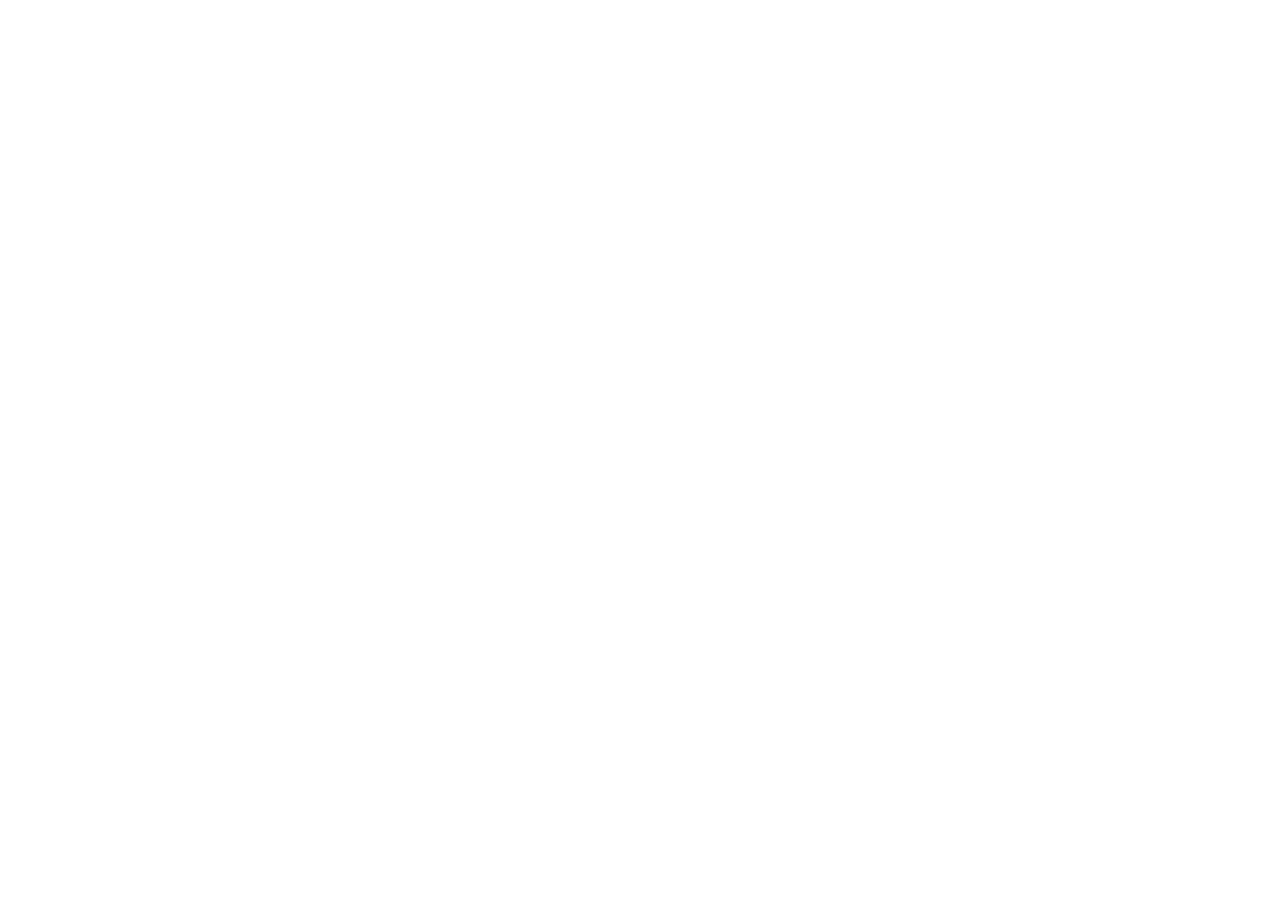
==== privacy.html @ eb2cf658 "Initial commit" ====
<!DOCTYPE html>
<html lang="en">
  <head>
    <meta charset="UTF-8" />
    <meta http-equiv="X-UA-Compatible" content="IE=edge" />
    <meta name="viewport" content="width=device-width, initial-scale=1.0" />
    <title>Revamply - Landing Page</title>
  </head>
  <body></body>
</html>
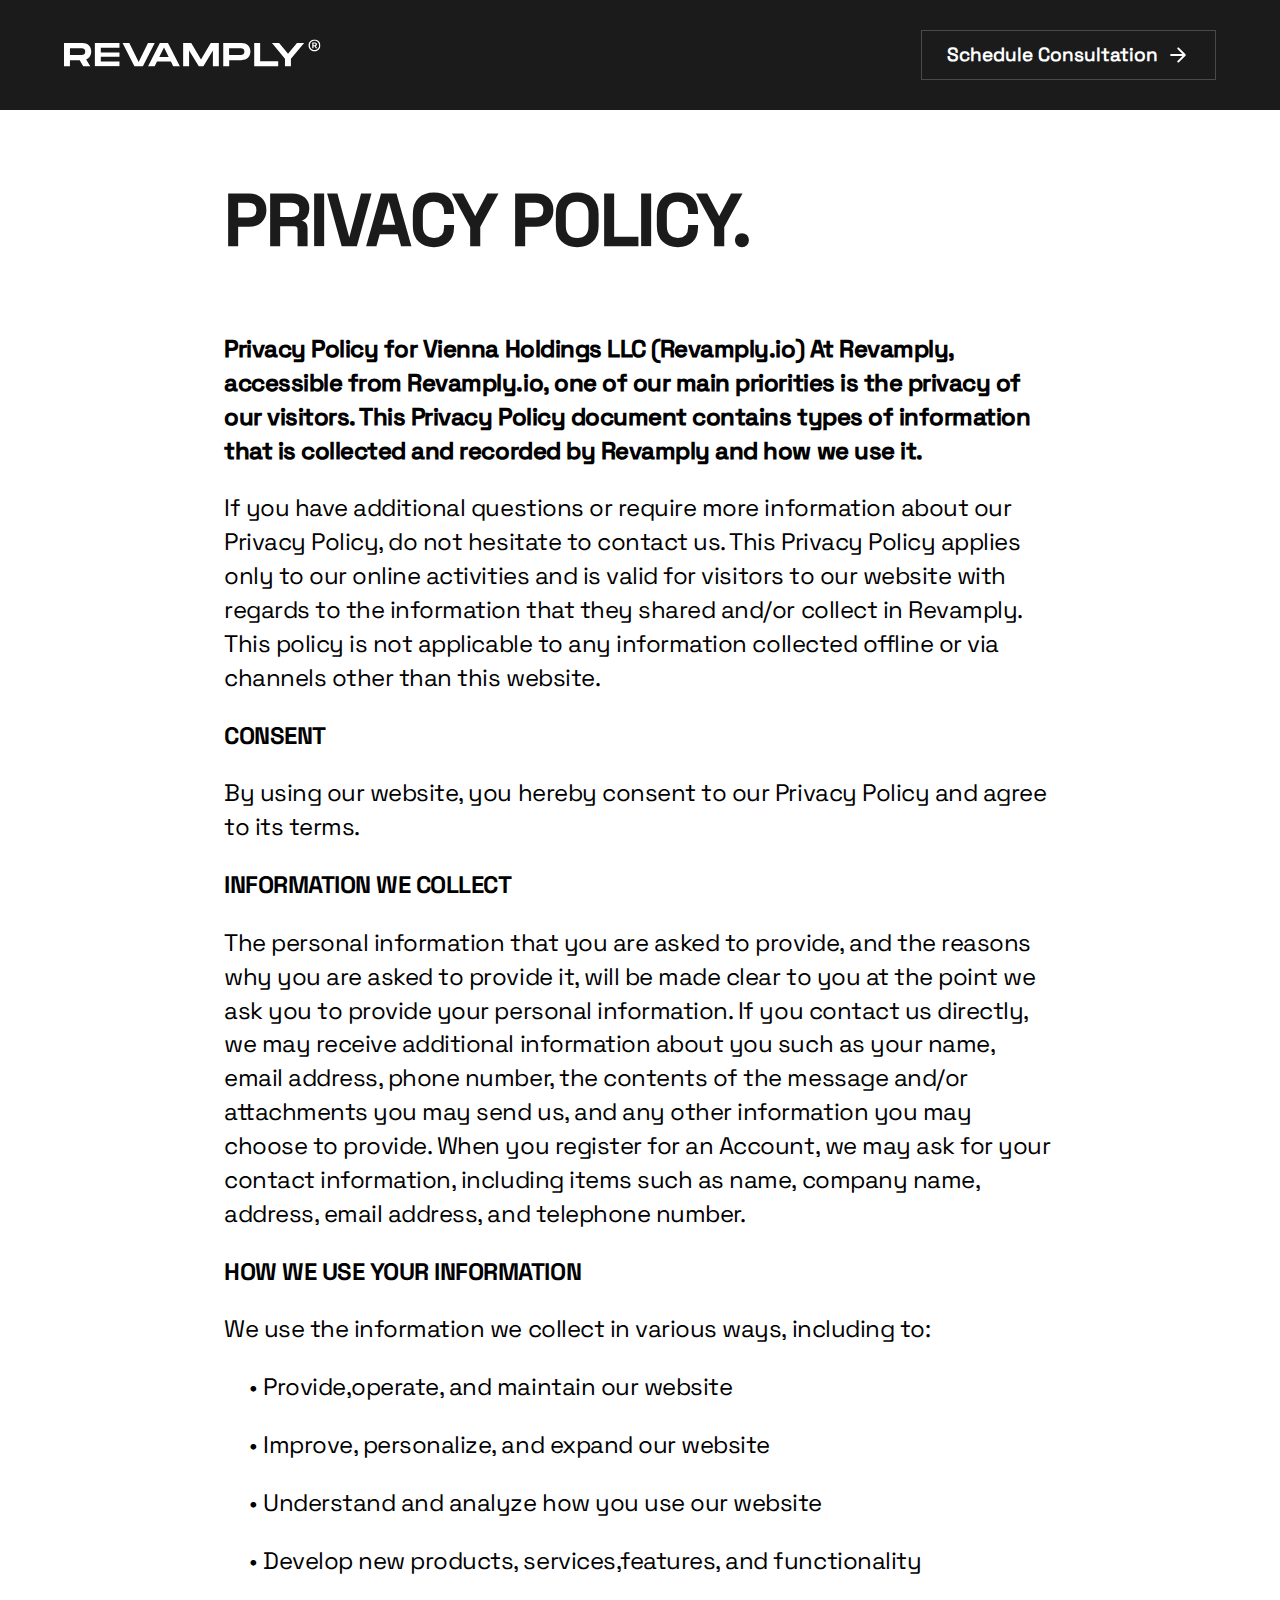
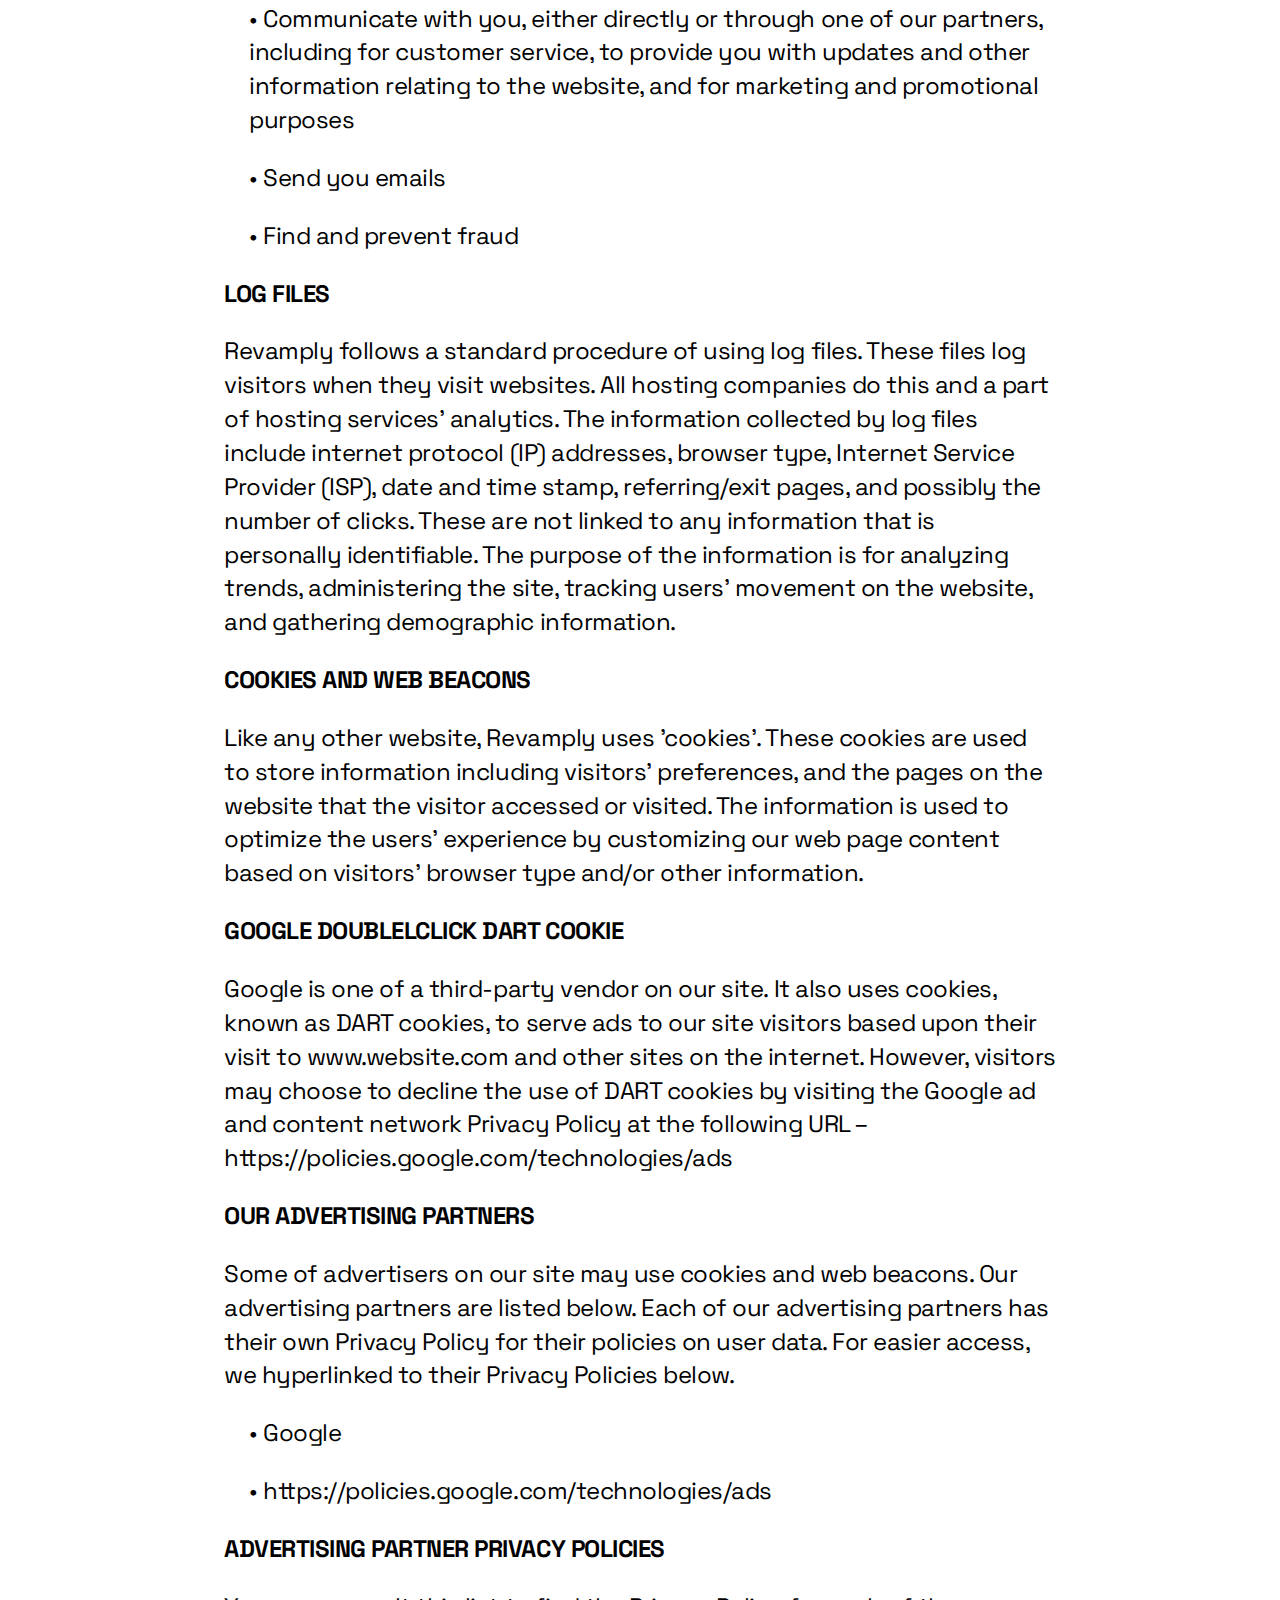
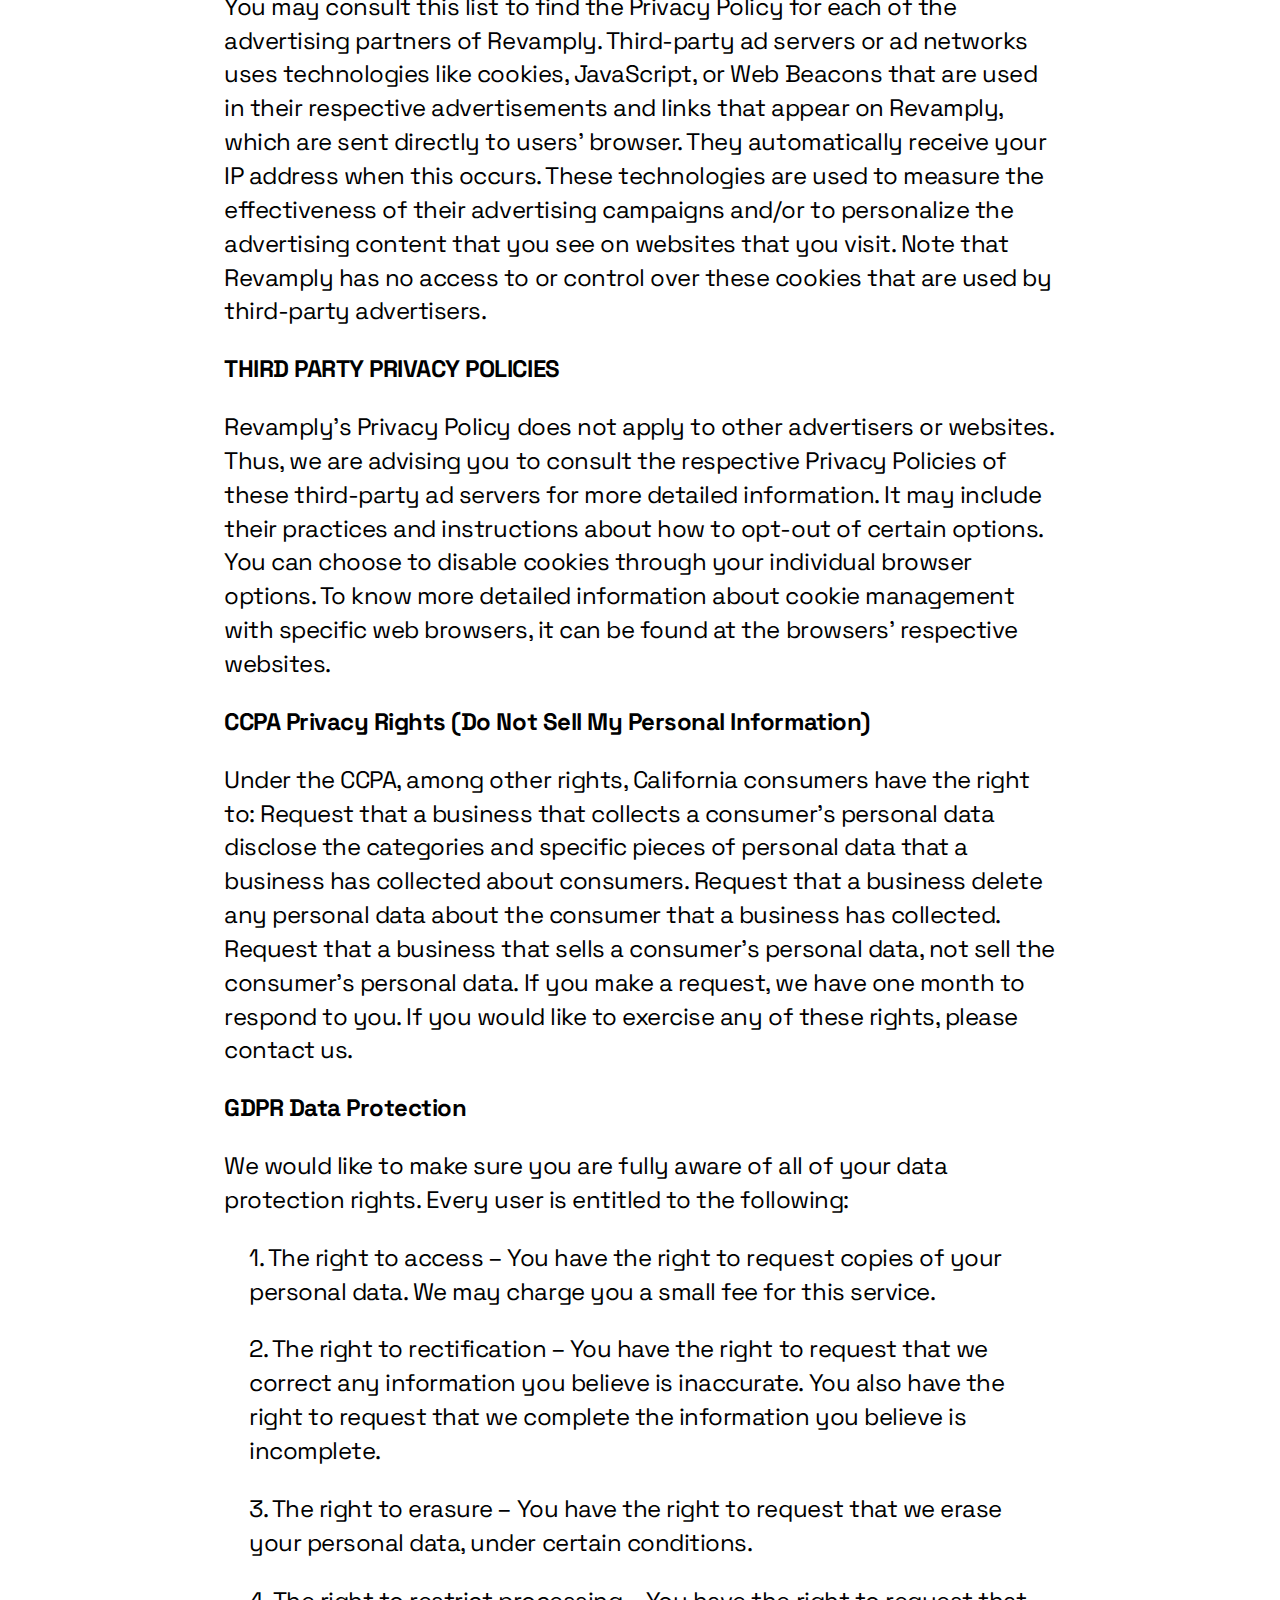
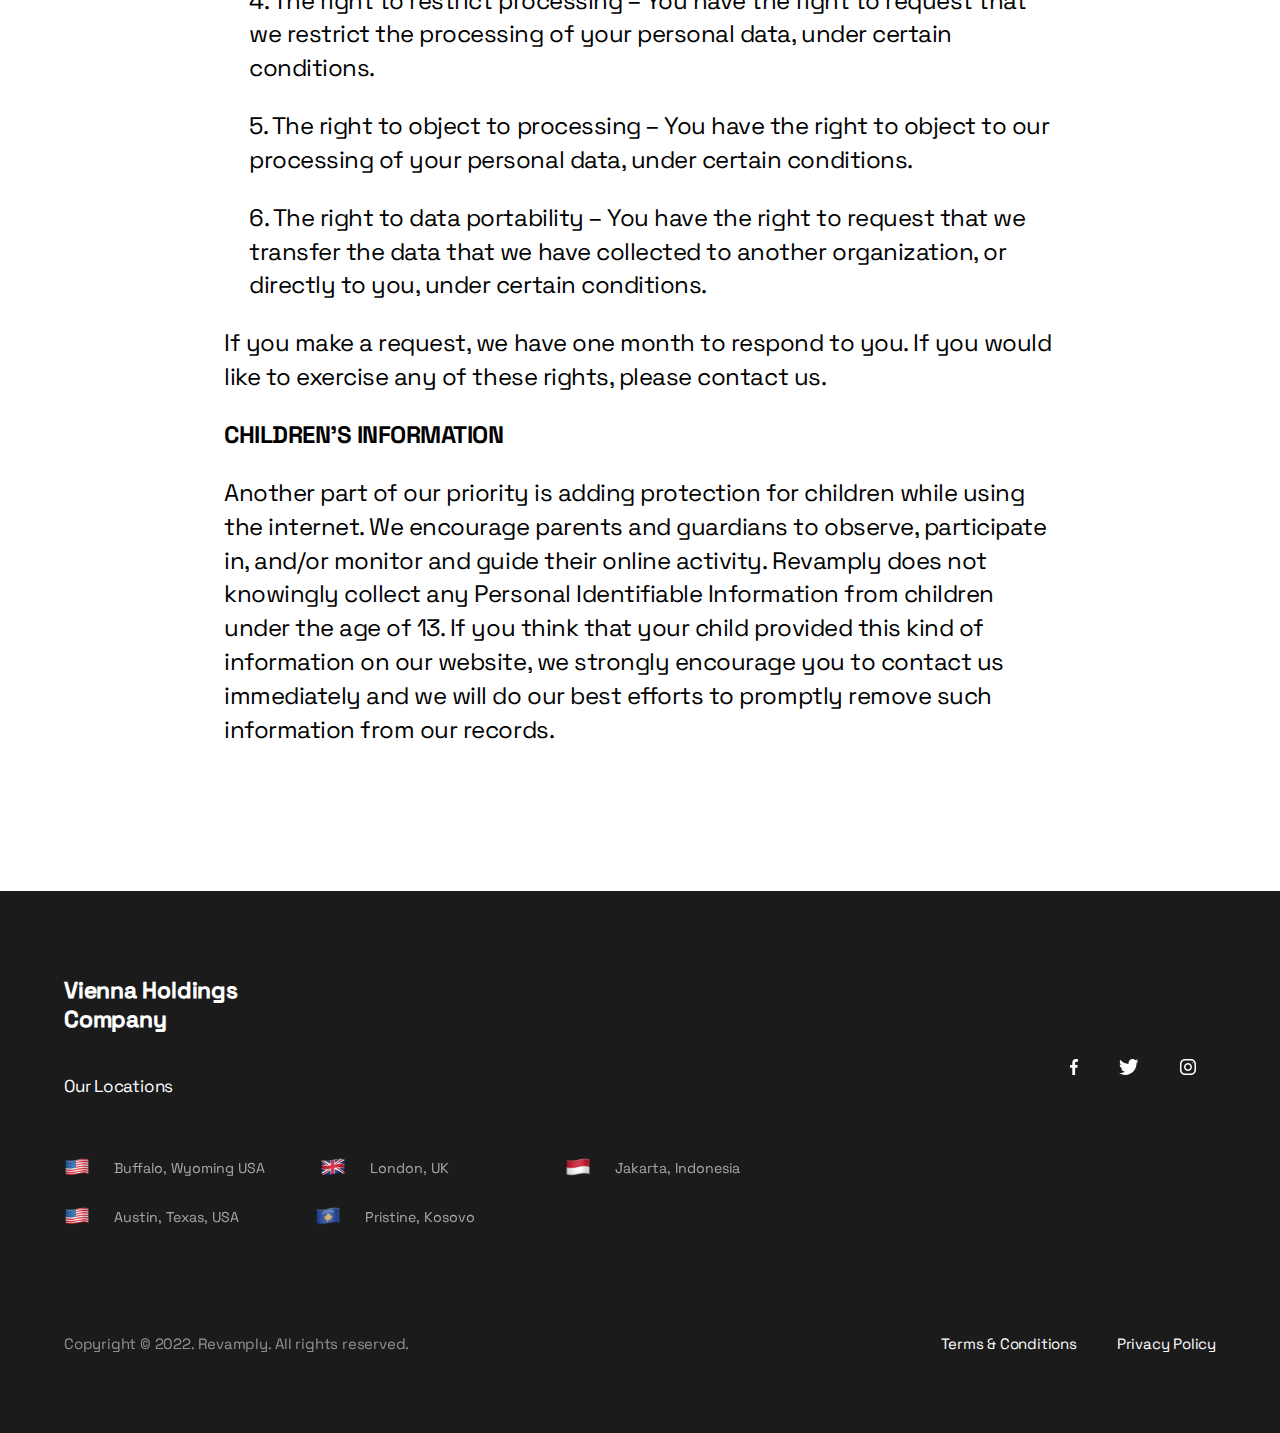
==== commit 18427c10: "privacy policy and terms & conditions" ====
--- a/privacy.html
+++ b/privacy.html
@@ -4,7 +4,362 @@
     <meta charset="UTF-8" />
     <meta http-equiv="X-UA-Compatible" content="IE=edge" />
     <meta name="viewport" content="width=device-width, initial-scale=1.0" />
-    <title>Revamply - Landing Page</title>
+    <title>Revamply - Privacy Policy</title>
+    <link rel="stylesheet" href="./css/privacy.css" />
+    <link rel="stylesheet" href="https://unpkg.com/aos@next/dist/aos.css" />
   </head>
-  <body></body>
+  <body>
+    <!-- Header Area-->
+    <header>
+      <div class="container">
+        <div class="header">
+          <!-- Logo -->
+          <div class="header-logo">
+            <img src="./assets/images/revamply.svg" alt="revamply-logo" />
+          </div>
+          <div class="header-logo-mobile">
+            <img
+              src="./assets/images/revamply-mobile.svg"
+              alt="revamply-logo"
+            />
+          </div>
+          <!-- Schedule Consultation -->
+          <div class="header-schedule">
+            <a href="./index.html#calendly">Schedule Consultation</a>
+            <img src="./assets/images/arrow-right.svg" alt="right-arrow" />
+          </div>
+          <div class="header-phone-schedule">
+            <a href="./index.html#calendly">
+              <img src="./assets/images/phone.svg" alt="phone" />
+            </a>
+          </div>
+        </div>
+      </div>
+    </header>
+
+    <section>
+      <div class="privacy-policy-container">
+        <div class="privacy-policy">
+          <p class="privacy-policy-header">PRIVACY POLICY.</p>
+          <p class="privacy-policy-main">
+            Privacy Policy for Vienna Holdings LLC (Revamply.io) At Revamply,
+            accessible from Revamply.io, one of our main priorities is the
+            privacy of our visitors. This Privacy Policy document contains types
+            of information that is collected and recorded by Revamply and how we
+            use it.
+          </p>
+          <p class="privacy-policy-description">
+            If you have additional questions or require more information about
+            our Privacy Policy, do not hesitate to contact us. This Privacy
+            Policy applies only to our online activities and is valid for
+            visitors to our website with regards to the information that they
+            shared and/or collect in Revamply. This policy is not applicable to
+            any information collected offline or via channels other than this
+            website.
+          </p>
+          <p class="privacy-policy-small-header">CONSENT</p>
+          <p class="privacy-policy-description">
+            By using our website, you hereby consent to our Privacy Policy and
+            agree to its terms.
+          </p>
+          <p class="privacy-policy-small-header">INFORMATION WE COLLECT</p>
+          <p class="privacy-policy-description">
+            The personal information that you are asked to provide, and the
+            reasons why you are asked to provide it, will be made clear to you
+            at the point we ask you to provide your personal information. If you
+            contact us directly, we may receive additional information about you
+            such as your name, email address, phone number, the contents of the
+            message and/or attachments you may send us, and any other
+            information you may choose to provide. When you register for an
+            Account, we may ask for your contact information, including items
+            such as name, company name, address, email address, and telephone
+            number.
+          </p>
+          <p class="privacy-policy-small-header">HOW WE USE YOUR INFORMATION</p>
+          <p class="privacy-policy-description">
+            We use the information we collect in various ways, including to:
+          </p>
+          <p class="privacy-policy-bulletpoints">
+            &#x2022; Provide,operate, and maintain our website
+          </p>
+          <p class="privacy-policy-bulletpoints">
+            &#x2022; Improve, personalize, and expand our website
+          </p>
+          <p class="privacy-policy-bulletpoints">
+            &#x2022; Understand and analyze how you use our website
+          </p>
+          <p class="privacy-policy-bulletpoints">
+            &#x2022; Develop new products, services,features, and functionality
+          </p>
+          <p class="privacy-policy-bulletpoints">
+            &#x2022; Communicate with you, either directly or through one of our
+            partners, including for customer service, to provide you with
+            updates and other information relating to the website, and for
+            marketing and promotional purposes
+          </p>
+          <p class="privacy-policy-bulletpoints">&#x2022; Send you emails</p>
+          <p class="privacy-policy-bulletpoints">
+            &#x2022; Find and prevent fraud
+          </p>
+
+          <p class="privacy-policy-small-header">LOG FILES</p>
+          <p class="privacy-policy-description">
+            Revamply follows a standard procedure of using log files. These
+            files log visitors when they visit websites. All hosting companies
+            do this and a part of hosting services' analytics. The information
+            collected by log files include internet protocol (IP) addresses,
+            browser type, Internet Service Provider (ISP), date and time stamp,
+            referring/exit pages, and possibly the number of clicks. These are
+            not linked to any information that is personally identifiable. The
+            purpose of the information is for analyzing trends, administering
+            the site, tracking users' movement on the website, and gathering
+            demographic information.
+          </p>
+
+          <p class="privacy-policy-small-header">COOKIES AND WEB BEACONS</p>
+          <p class="privacy-policy-description">
+            Like any other website, Revamply uses 'cookies'. These cookies are
+            used to store information including visitors' preferences, and the
+            pages on the website that the visitor accessed or visited. The
+            information is used to optimize the users' experience by customizing
+            our web page content based on visitors' browser type and/or other
+            information.
+          </p>
+
+          <p class="privacy-policy-small-header">
+            GOOGLE DOUBLELCLICK DART COOKIE
+          </p>
+          <p class="privacy-policy-description">
+            Google is one of a third-party vendor on our site. It also uses
+            cookies, known as DART cookies, to serve ads to our site visitors
+            based upon their visit to www.website.com and other sites on the
+            internet. However, visitors may choose to decline the use of DART
+            cookies by visiting the Google ad and content network Privacy Policy
+            at the following URL – https://policies.google.com/technologies/ads
+          </p>
+
+          <p class="privacy-policy-small-header">OUR ADVERTISING PARTNERS</p>
+          <p class="privacy-policy-description">
+            Some of advertisers on our site may use cookies and web beacons. Our
+            advertising partners are listed below. Each of our advertising
+            partners has their own Privacy Policy for their policies on user
+            data. For easier access, we hyperlinked to their Privacy Policies
+            below.
+          </p>
+          <p class="privacy-policy-bulletpoints">&#x2022; Google</p>
+          <p class="privacy-policy-bulletpoints">
+            &#x2022; https://policies.google.com/technologies/ads
+          </p>
+
+          <p class="privacy-policy-small-header">
+            ADVERTISING PARTNER PRIVACY POLICIES
+          </p>
+          <p class="privacy-policy-description">
+            You may consult this list to find the Privacy Policy for each of the
+            advertising partners of Revamply. Third-party ad servers or ad
+            networks uses technologies like cookies, JavaScript, or Web Beacons
+            that are used in their respective advertisements and links that
+            appear on Revamply, which are sent directly to users' browser. They
+            automatically receive your IP address when this occurs. These
+            technologies are used to measure the effectiveness of their
+            advertising campaigns and/or to personalize the advertising content
+            that you see on websites that you visit. Note that Revamply has no
+            access to or control over these cookies that are used by third-party
+            advertisers.
+          </p>
+
+          <p class="privacy-policy-small-header">
+            THIRD PARTY PRIVACY POLICIES
+          </p>
+          <p class="privacy-policy-description">
+            Revamply's Privacy Policy does not apply to other advertisers or
+            websites. Thus, we are advising you to consult the respective
+            Privacy Policies of these third-party ad servers for more detailed
+            information. It may include their practices and instructions about
+            how to opt-out of certain options. You can choose to disable cookies
+            through your individual browser options. To know more detailed
+            information about cookie management with specific web browsers, it
+            can be found at the browsers' respective websites.
+          </p>
+
+          <p class="privacy-policy-small-header">
+            CCPA Privacy Rights (Do Not Sell My Personal Information)
+          </p>
+          <p class="privacy-policy-description">
+            Under the CCPA, among other rights, California consumers have the
+            right to: Request that a business that collects a consumer's
+            personal data disclose the categories and specific pieces of
+            personal data that a business has collected about consumers. Request
+            that a business delete any personal data about the consumer that a
+            business has collected. Request that a business that sells a
+            consumer's personal data, not sell the consumer's personal data. If
+            you make a request, we have one month to respond to you. If you
+            would like to exercise any of these rights, please contact us.
+          </p>
+
+          <p class="privacy-policy-small-header">GDPR Data Protection</p>
+          <p class="privacy-policy-description">
+            We would like to make sure you are fully aware of all of your data
+            protection rights. Every user is entitled to the following:
+          </p>
+
+          <p class="privacy-policy-numbered-list">
+            1. The right to access – You have the right to request copies of
+            your personal data. We may charge you a small fee for this service.
+          </p>
+          <p class="privacy-policy-numbered-list">
+            2. The right to rectification – You have the right to request that
+            we correct any information you believe is inaccurate. You also have
+            the right to request that we complete the information you believe is
+            incomplete.
+          </p>
+          <p class="privacy-policy-numbered-list">
+            3. The right to erasure – You have the right to request that we
+            erase your personal data, under certain conditions.
+          </p>
+          <p class="privacy-policy-numbered-list">
+            4. The right to restrict processing – You have the right to request
+            that we restrict the processing of your personal data, under certain
+            conditions.
+          </p>
+          <p class="privacy-policy-numbered-list">
+            5. The right to object to processing – You have the right to object
+            to our processing of your personal data, under certain conditions.
+          </p>
+          <p class="privacy-policy-numbered-list">
+            6. The right to data portability – You have the right to request
+            that we transfer the data that we have collected to another
+            organization, or directly to you, under certain conditions.
+          </p>
+
+          <p class="privacy-policy-description">
+            If you make a request, we have one month to respond to you. If you
+            would like to exercise any of these rights, please contact us.
+          </p>
+
+          <p class="privacy-policy-small-header">CHILDREN'S INFORMATION</p>
+          <p class="privacy-policy-description">
+            Another part of our priority is adding protection for children while
+            using the internet. We encourage parents and guardians to observe,
+            participate in, and/or monitor and guide their online activity.
+            Revamply does not knowingly collect any Personal Identifiable
+            Information from children under the age of 13. If you think that
+            your child provided this kind of information on our website, we
+            strongly encourage you to contact us immediately and we will do our
+            best efforts to promptly remove such information from our records.
+          </p>
+        </div>
+      </div>
+    </section>
+
+    <!-- Footer Area -->
+    <footer>
+      <div class="container">
+        <div class="footer" id="footer">
+          <div class="footer-header">
+            <div class="footer-header-left">
+              <p class="footer-header-left-header">Vienna Holdings</p>
+              <p class="footer-header-left-header">Company</p>
+              <p class="footer-header-left-description">Our Locations</p>
+              <div class="footer-header-left-first-list">
+                <ul>
+                  <li>
+                    <img src="./assets/images/usa.svg" alt="usa" />
+                    <span>Buffalo, Wyoming USA</span>
+                  </li>
+                  <li>
+                    <img src="./assets/images/britain.svg" alt="britain" />
+                    <span>London, UK</span>
+                  </li>
+                  <li>
+                    <img src="./assets/images/indonesia.svg" alt="indonesia" />
+                    <span>Jakarta, Indonesia</span>
+                  </li>
+                </ul>
+              </div>
+              <div class="footer-header-left-second-list">
+                <ul>
+                  <li>
+                    <img src="./assets/images/usa.svg" alt="usa" />
+                    <span>Austin, Texas, USA</span>
+                  </li>
+                  <li>
+                    <img src="./assets/images/kosovo.svg" alt="britain" />
+                    <span>Pristine, Kosovo</span>
+                  </li>
+                  <li>
+                    <img src="./assets/images/kosovo.svg" alt="britain" />
+                    <span>Pristine, Kosovo</span>
+                  </li>
+                </ul>
+              </div>
+            </div>
+            <div class="footer-header-right">
+              <img src="./assets/images/facebook.svg" alt="facebook" />
+              <img src="./assets/images/twitter.svg" alt="twitter" />
+              <img src="./assets/images/instagram.svg" alt="instagram" />
+            </div>
+          </div>
+          <div class="footer-footer">
+            <div class="footer-footer-left">
+              <p>Copyright © 2022. Revamply. All rights reserved.</p>
+            </div>
+            <div class="footer-footer-right">
+              <a href="./terms.html">Terms & Conditions</a>
+              <a href="./privacy.html">Privacy Policy</a>
+            </div>
+          </div>
+        </div>
+      </div>
+    </footer>
+
+    <!-- Footer Mobile Area -->
+    <footer>
+      <div class="container">
+        <div class="footer-mobile" id="footer-mobile">
+          <p class="footer-mobile-header">Vienna Holdings Company</p>
+          <p class="footer-mobile-locations">Our Locations</p>
+          <ul class="footer-mobile-locations-list">
+            <li>
+              <img src="./assets/images/usa.svg" alt="indonesia" />
+              <span>Buffalo, Wyoming, USA</span>
+            </li>
+            <li>
+              <img src="./assets/images/usa.svg" alt="indonesia" />
+              <span>Austin, Texas</span>
+            </li>
+            <li>
+              <img src="./assets/images/britain.svg" alt="indonesia" />
+              <span>London, UK</span>
+            </li>
+            <li>
+              <img src="./assets/images/kosovo.svg" alt="indonesia" />
+              <span>Pristine, Kosovo</span>
+            </li>
+            <li>
+              <img src="./assets/images/kosovo.svg" alt="indonesia" />
+              <span>Jakarta, Indonesia</span>
+            </li>
+          </ul>
+          <img src="./assets/images/mobile-divider.svg" alt="mobile-divider" />
+          <div class="footer-mobile-socials">
+            <img src="./assets/images/facebook.svg" alt="facebook" />
+            <img src="./assets/images/twitter.svg" alt="twitter" />
+            <img src="./assets/images/instagram.svg" alt="instagram" />
+          </div>
+          <p class="footer-copyright">
+            Copyright © 2022. Revamply. All rights reserved.
+          </p>
+          <div class="footer-privacy-terms">
+            <a href="./terms.html">Terms & Conditions</a>
+            <a href="./privacy.html">Privacy Policy</a>
+          </div>
+        </div>
+      </div>
+    </footer>
+  </body>
+  <script src="https://unpkg.com/aos@next/dist/aos.js"></script>
+  <script>
+    AOS.init();
+  </script>
 </html>
--- a/css/privacy.css
+++ b/css/privacy.css
@@ -0,0 +1,568 @@
+@font-face {
+  font-family: "SpaceGroteskRegular";
+  src: url("../assets/fonts/SpaceGrotesk-Regular.otf");
+}
+
+@font-face {
+  font-family: "SpaceGroteskBold";
+  src: url("../assets/fonts/SpaceGrotesk-Bold.otf");
+}
+
+@font-face {
+  font-family: "SpaceGroteskMedium";
+  src: url("../assets/fonts/SpaceGrotesk-Medium.otf");
+}
+
+html {
+  scroll-behavior: smooth;
+}
+
+body {
+  margin: 0px;
+  padding: 0px;
+  box-sizing: border-box;
+}
+
+.container {
+  width: 90%;
+  margin: 0 auto;
+}
+
+.privacy-policy-container {
+  width: 65%;
+  margin: 0 auto;
+}
+
+header {
+  width: 100%;
+  background: #1b1b1b;
+}
+
+header .header {
+  display: flex;
+  flex-direction: row;
+  justify-content: space-between;
+  align-items: center;
+  padding: 30px 0px;
+}
+
+header .header .header-logo {
+  cursor: pointer;
+}
+
+header .header .header-logo-mobile {
+  display: none;
+}
+
+header .header .header-schedule {
+  display: flex;
+  flex-direction: row;
+  justify-content: space-around;
+  align-items: center;
+  cursor: pointer;
+  border: 1px solid #4a4a4a;
+  padding: 10px 25px;
+}
+
+header .header .header-phone-schedule {
+  display: none;
+}
+
+header .header .header-schedule a {
+  font-family: SpaceGroteskRegular;
+  font-style: normal;
+  font-weight: 700;
+  font-size: 18.8845px;
+  line-height: 150%;
+  color: #ffffff;
+  margin: 0px;
+  padding: 0px;
+  display: block;
+  text-decoration: none;
+}
+
+header .header .header-schedule img {
+  margin: 0px;
+  padding-left: 8px;
+}
+
+section .privacy-policy {
+  padding-bottom: 120px;
+}
+
+section .privacy-policy .privacy-policy-header {
+  font-family: SpaceGroteskMedium;
+  font-style: normal;
+  font-weight: 700;
+  font-size: 72px;
+  line-height: 108.6%;
+  letter-spacing: -0.02em;
+  color: #1b1b1b;
+}
+
+section .privacy-policy .privacy-policy-main {
+  font-family: SpaceGroteskMedium;
+  font-style: normal;
+  font-weight: 700;
+  font-size: 24px;
+  line-height: 141.1%;
+  letter-spacing: -0.02em;
+  color: #000000;
+}
+
+section .privacy-policy .privacy-policy-small-header {
+  font-family: SpaceGroteskBold;
+  font-style: normal;
+  font-weight: 700;
+  font-size: 24px;
+  line-height: 141.1%;
+  letter-spacing: -0.02em;
+  color: #000000;
+}
+
+section .privacy-policy .privacy-policy-description {
+  font-family: SpaceGroteskRegular;
+  font-style: normal;
+  font-weight: 500;
+  font-size: 24px;
+  line-height: 141.1%;
+  letter-spacing: -0.02em;
+  color: #000000;
+}
+
+section .privacy-policy .privacy-policy-bulletpoints,
+section .privacy-policy .privacy-policy-numbered-list {
+  font-family: SpaceGroteskRegular;
+  font-style: normal;
+  font-weight: 500;
+  font-size: 24px;
+  line-height: 141.1%;
+  letter-spacing: -0.02em;
+  color: #000000;
+  padding-left: 25px;
+}
+
+footer {
+  width: 100%;
+  background: #1b1b1b;
+}
+
+footer #footer-mobile {
+  display: none;
+}
+
+footer .footer {
+  width: 100%;
+}
+
+footer .footer .footer-header {
+  width: 100%;
+  display: flex;
+  flex-direction: row;
+}
+
+footer .footer .footer-header .footer-header-left {
+  width: 60%;
+}
+
+footer
+  .footer
+  .footer-header
+  .footer-header-left
+  .footer-header-left-header:first-child {
+  margin-top: 85px;
+}
+
+footer .footer .footer-header .footer-header-left .footer-header-left-header {
+  font-family: SpaceGroteskMedium;
+  font-style: normal;
+  font-weight: 700;
+  font-size: 22.7408px;
+  line-height: 29px;
+  letter-spacing: -0.222735px;
+  color: #ffffff;
+  margin: 0px;
+  padding: 0px;
+}
+
+footer
+  .footer
+  .footer-header
+  .footer-header-left
+  .footer-header-left-description {
+  font-family: SpaceGroteskRegular;
+  font-style: normal;
+  font-weight: 500;
+  font-size: 17.0556px;
+  line-height: 100%;
+  letter-spacing: -0.222735px;
+  color: #ffffff;
+  padding-top: 27px;
+  padding-bottom: 35px;
+}
+
+footer .footer .footer-header-left .footer-header-left-first-list ul {
+  display: flex;
+  flex-direction: row;
+  justify-content: space-between;
+  align-items: center;
+  list-style-type: none;
+  padding: 0px;
+}
+
+footer .footer .footer-header-left .footer-header-left-first-list ul li {
+  min-width: 190px;
+}
+
+footer .footer .footer-header-left .footer-header-left-first-list ul li img {
+  position: relative;
+  top: 7.5px;
+}
+
+footer .footer .footer-header-left .footer-header-left-first-list ul li span {
+  font-family: SpaceGroteskRegular;
+  font-style: normal;
+  font-weight: 400;
+  font-size: 14.213px;
+  line-height: 150%;
+  color: #ffffff;
+  opacity: 0.6;
+  display: inline-block;
+  margin-left: 20px;
+}
+
+footer .footer .footer-header-left .footer-header-left-second-list ul {
+  display: flex;
+  flex-direction: row;
+  justify-content: space-between;
+  align-items: center;
+  list-style-type: none;
+  padding: 0px;
+}
+
+footer .footer .footer-header-left .footer-header-left-second-list ul li {
+  min-width: 190px;
+}
+
+footer
+  .footer
+  .footer-header-left
+  .footer-header-left-second-list
+  ul
+  li:last-child {
+  visibility: hidden;
+}
+
+footer .footer .footer-header-left .footer-header-left-second-list ul li img {
+  position: relative;
+  top: 7.5px;
+}
+
+footer .footer .footer-header-left .footer-header-left-second-list ul li span {
+  font-family: SpaceGroteskRegular;
+  font-style: normal;
+  font-weight: 400;
+  font-size: 14.213px;
+  line-height: 150%;
+  color: #ffffff;
+  opacity: 0.6;
+  display: inline-block;
+  margin-left: 20px;
+}
+
+footer .footer .footer-header .footer-header-right {
+  width: 40%;
+  display: flex;
+  flex-direction: row;
+  justify-content: end;
+  align-items: center;
+}
+
+footer .footer .footer-header .footer-header-right img {
+  padding: 0px 20px;
+  cursor: pointer;
+}
+
+footer .footer .footer-header .footer-header-right img:hover {
+  opacity: 0.7;
+  transition: 0.3s ease-in;
+}
+
+footer .footer .footer-footer {
+  width: 100%;
+  display: flex;
+  flex-direction: row;
+  padding: 90px 0px 80px 0px;
+}
+
+footer .footer .footer-footer .footer-footer-left {
+  width: 50%;
+}
+
+footer .footer .footer-footer .footer-footer-left p {
+  font-family: SpaceGroteskRegular;
+  font-style: normal;
+  font-weight: 400;
+  font-size: 15px;
+  line-height: 19px;
+  letter-spacing: -0.204545px;
+  color: #ffffff;
+  opacity: 0.5;
+  margin: 0px;
+  padding: 0px;
+}
+
+footer .footer .footer-footer .footer-footer-right {
+  width: 50%;
+  display: flex;
+  flex-direction: row;
+  justify-content: end;
+}
+
+footer .footer .footer-footer .footer-footer-right a {
+  font-family: SpaceGroteskRegular;
+  font-style: normal;
+  font-weight: 400;
+  font-size: 15px;
+  line-height: 19px;
+  letter-spacing: -0.204545px;
+  color: #ffffff;
+  margin: 0px;
+  padding-left: 40px;
+  text-decoration: none;
+}
+
+footer .footer .footer-footer .footer-footer-right a:hover {
+  opacity: 0.7;
+  transition: 0.3s ease-in;
+}
+
+@media only screen and (max-width: 480px) {
+  html {
+    scroll-behavior: smooth;
+  }
+
+  body {
+    margin: 0px;
+    padding: 0px;
+    box-sizing: border-box;
+  }
+
+  .container {
+    width: 80%;
+    margin: 0 auto;
+  }
+
+  .privacy-policy-container {
+    width: 80%;
+    margin: 0 auto;
+  }
+
+  header .header .header-logo {
+    display: none;
+  }
+
+  header .header .header-logo-mobile {
+    display: inline;
+  }
+  header .header .header-logo {
+    cursor: pointer;
+    width: 180px;
+    height: 20px;
+  }
+
+  header .header .header-schedule {
+    display: none;
+  }
+
+  header .header .header-phone-schedule {
+    display: flex;
+    flex-direction: row;
+    justify-content: space-around;
+    align-items: center;
+    cursor: pointer;
+  }
+
+  header .header .header-phone-schedule a {
+    font-family: SpaceGroteskRegular;
+    font-style: normal;
+    font-weight: 700;
+    font-size: 18.8845px;
+    line-height: 150%;
+    color: #ffffff;
+    margin: 0px;
+    padding: 0px;
+    display: block;
+    text-decoration: none;
+  }
+
+  header .header .header-phone-schedule img {
+    margin: 0px;
+    padding-left: 8px;
+  }
+
+  section .privacy-policy {
+    padding-bottom: 120px;
+  }
+
+  section .privacy-policy .privacy-policy-header {
+    font-family: SpaceGroteskMedium;
+    font-style: normal;
+    font-weight: 700;
+    font-size: 36px;
+    line-height: 108.6%;
+    letter-spacing: -0.02em;
+    color: #1b1b1b;
+    text-align: left;
+    margin-top: 50px;
+    margin-bottom: 50px;
+    padding: 0px;
+  }
+
+  section .privacy-policy .privacy-policy-main {
+    font-family: SpaceGroteskMedium;
+    font-style: normal;
+    font-weight: 700;
+    font-size: 20px;
+    line-height: 141.1%;
+    letter-spacing: -0.02em;
+    color: #000000;
+  }
+
+  section .privacy-policy .privacy-policy-small-header {
+    font-family: SpaceGroteskBold;
+    font-style: normal;
+    font-weight: 700;
+    font-size: 20px;
+    line-height: 141.1%;
+    letter-spacing: -0.02em;
+    color: #000000;
+  }
+
+  section .privacy-policy .privacy-policy-description {
+    font-family: SpaceGroteskRegular;
+    font-style: normal;
+    font-weight: 500;
+    font-size: 20px;
+    line-height: 141.1%;
+    letter-spacing: -0.02em;
+    color: #000000;
+  }
+
+  section .privacy-policy .privacy-policy-bulletpoints,
+  section .privacy-policy .privacy-policy-numbered-list {
+    font-family: SpaceGroteskRegular;
+    font-style: normal;
+    font-weight: 500;
+    font-size: 20px;
+    line-height: 141.1%;
+    letter-spacing: -0.02em;
+    color: #000000;
+    padding-left: 25px;
+  }
+
+  footer #footer {
+    display: none;
+  }
+
+  footer #footer-mobile {
+    display: block;
+  }
+
+  footer .footer-mobile .footer-mobile-header {
+    font-family: SpaceGroteskMedium;
+    font-style: normal;
+    font-weight: 700;
+    font-size: 28px;
+    line-height: 36px;
+    letter-spacing: -0.313424px;
+    color: #ffffff;
+    padding-top: 70px;
+    margin: 0px;
+  }
+
+  footer .footer-mobile .footer-mobile-locations {
+    font-family: SpaceGroteskRegular;
+    font-style: normal;
+    font-weight: 500;
+    font-size: 24px;
+    line-height: 100%;
+    letter-spacing: -0.313424px;
+    color: #ffffff;
+    padding-top: 40px;
+  }
+
+  footer .footer-mobile .footer-mobile-locations-list {
+    display: flex;
+    flex-direction: column;
+    align-items: start;
+    list-style-type: none;
+    padding: 0px 0px 35px 0px;
+    text-align: left;
+  }
+
+  footer .footer-mobile .footer-mobile-locations-list li {
+    padding-top: 20px;
+  }
+
+  footer .footer-mobile .footer-mobile-locations-list li img {
+    position: relative;
+    top: 7.5px;
+  }
+
+  footer .footer-mobile .footer-mobile-locations-list li span {
+    font-family: SpaceGroteskRegular;
+    font-style: normal;
+    font-weight: 400;
+    font-size: 20px;
+    line-height: 150%;
+    color: #ffffff;
+    opacity: 0.6;
+    display: inline-block;
+    margin-left: 15px;
+  }
+
+  footer .footer-mobile .footer-mobile-socials {
+    display: flex;
+    flex-direction: row;
+    padding-top: 70px;
+  }
+
+  footer .footer-mobile .footer-mobile-socials img {
+    display: inline-block;
+    margin-left: 40px;
+  }
+
+  footer .footer-mobile .footer-mobile-socials img:first-child {
+    margin-left: 0px;
+  }
+
+  footer .footer-mobile .footer-copyright {
+    padding-top: 22px;
+    font-family: SpaceGroteskRegular;
+    font-style: normal;
+    font-weight: 400;
+    font-size: 16px;
+    line-height: 150%;
+    color: #ffffff;
+  }
+
+  footer .footer-mobile .footer-privacy-terms {
+    display: flex;
+    flex-direction: row;
+    justify-content: space-between;
+    padding-top: 22px;
+    padding-bottom: 70px;
+  }
+
+  footer .footer-mobile .footer-privacy-terms a {
+    font-family: SpaceGroteskRegular;
+    font-style: normal;
+    font-weight: 400;
+    font-size: 16px;
+    line-height: 150%;
+    color: #ffffff;
+    opacity: 0.6;
+    text-decoration: none;
+  }
+}
